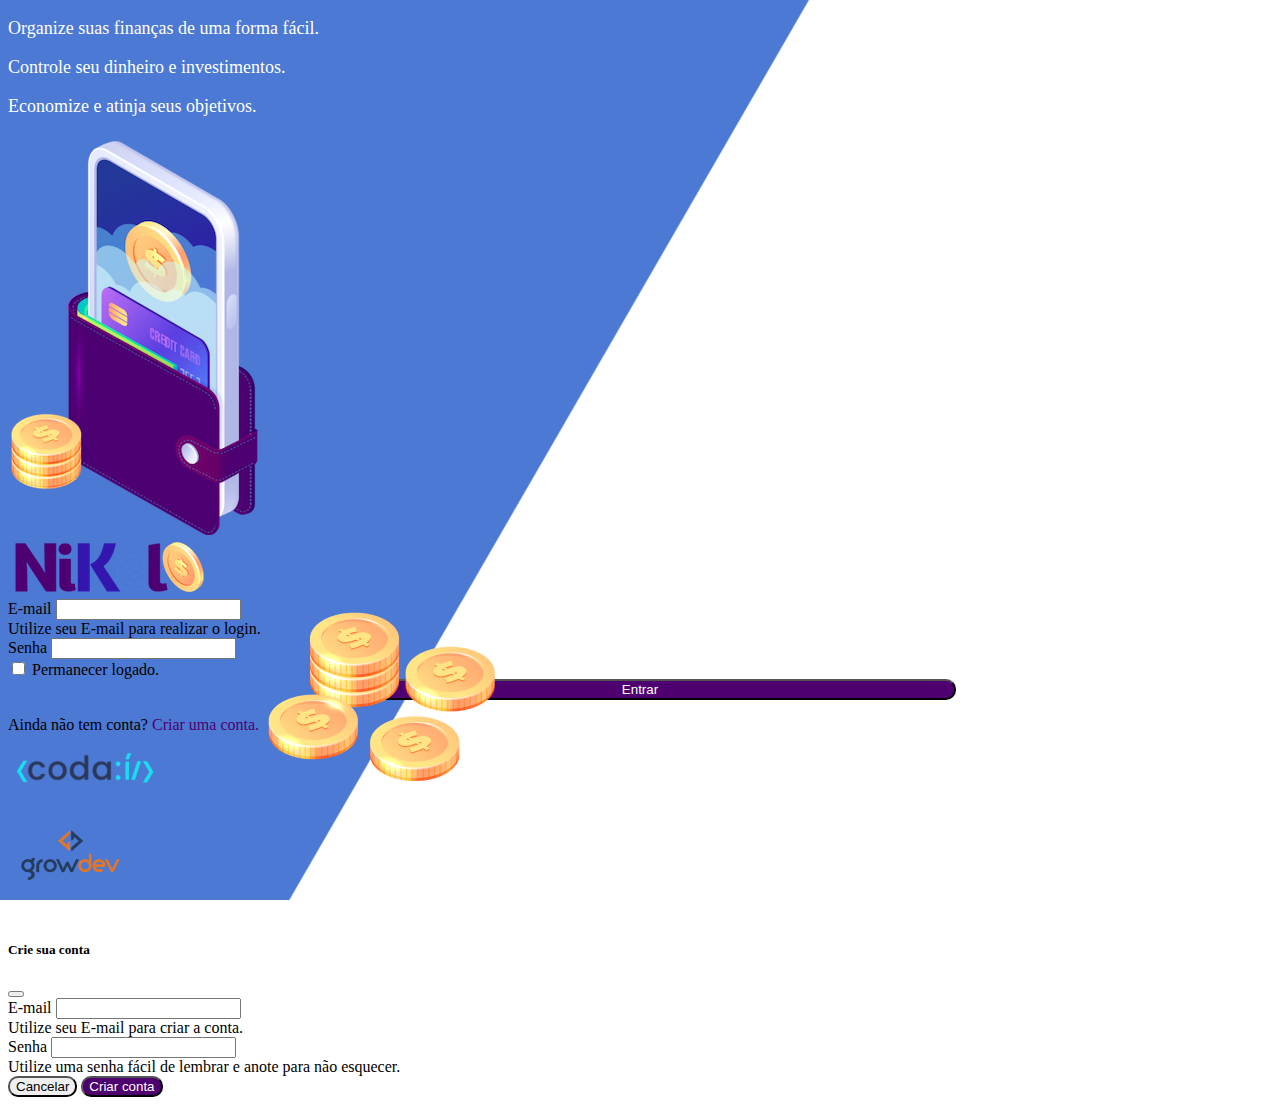
==== public/index.html @ 61b8b4e1 "Iniciando o GIT" ====
<!DOCTYPE html>
<html lang="pt">
<head>
    <meta charset="UTF-8">
    <meta http-equiv="X-UA-Compatible" content="IE=edge">
    <meta name="viewport" content="width=device-width, initial-scale=1.0">
    <title>Nikel</title>
    <link href="https://cdn.jsdelivr.net/npm/bootstrap@5.1.3/dist/css/bootstrap.min.css" rel="stylesheet" integrity="sha384-1BmE4kWBq78iYhFldvKuhfTAU6auU8tT94WrHftjDbrCEXSU1oBoqyl2QvZ6jIW3" crossorigin="anonymous">
    <link rel="stylesheet" href="./css/styles.css">
</head>
<body id="login">
    <main>
        <div class="container">
            <div class="row vh-100">
                <div class="col d-flex justify-contend-center my-5 flex-column">
                    <div class="text-login">
                        <p>Organize suas finanças de uma forma fácil.</p>
                        <p>Controle seu dinheiro e investimentos.</p>
                        <p>Economize e atinja seus objetivos.</p>
                    </div>
                    <div class="text-center">
                        <img src="./assets/images/pocket.png" alt="Image pocket" class="img-fluid" srcset="">
                        <img src="./assets/images/coins.png" alt="Image coins" class="img-fluid d-none d-md-inline coins" srcset="">
                    </div>
                </div>   
                <div class="col d-flex justify-contend-center my-5 flex-column">
                    <div class="container">
                        <div class="row">
                            <div class="col">
                                <div class="text-center mb-3">
                                    <img src="./assets/images/nikel-logo.png" alt="Nikel logo" class="img-fluid" srcset="">
                                </div>  
                            </div>
                        </div>
                        <div class="row">
                            <div class="col">
                                <form id="login-form">
                                    <div class="mb-3">
                                      <label for="email-input" class="form-label">E-mail</label>
                                      <input type="email" class="form-control" id="email-input" aria-describedby="emailHelp">
                                      <div id="emailHelp" class="form-text">Utilize seu E-mail para realizar o login.</div>
                                    </div>
                                    <div class="mb-3">
                                      <label for="password-input" class="form-label">Senha</label>
                                      <input type="password" class="form-control" id="password-input">
                                    </div>
                                    <div class="mb-3 form-check">
                                      <input type="checkbox" class="form-check-input" id="session-check">
                                      <label class="form-check-label" for="session-check">Permanecer logado.</label>
                                    </div>
                                    <button type="submit" class="btn button-login">Entrar</button>
                                </form>
                            </div>
                        </div>
                        <div class="row">
                            <div class="col">
                                <p id="link-conta" class="text-center mt-2 form-text" data-bs-toggle="modal" data-bs-target="#register-modal">Ainda não tem conta? 
                                <span class="link-default">Criar uma conta.</span></p>
                            </div>
                        </div>
                            <div class="row">
                                <div class="col">
                                    <div class="text-center mt-5">
                                        <img src="./assets/images/codai-logo.png" alt="Codai logo" class="img-fluid" srcset="">
                                    </div>
                                </div>
                            </div>
                        <div class="row">
                            <div class="col">
                                <div class="text-center">
                                    <img src="./assets/images/growdev-logo.png" alt="Growdev logo" class="img-fluid" srcset="">
                                </div>
                            </div>
                        </div>
                    </div>
                </div>             
            </div>
        </div>
         
  <!-- Modal -->
  <div class="modal fade" id="register-modal" tabindex="-1" aria-labelledby="exampleModalLabel" aria-hidden="true">
    <div class="modal-dialog">
      <div class="modal-content">
        <div class="modal-header">
          <h5 class="modal-title" id="exampleModalLabel">Crie sua conta</h5>
          <button type="button" class="btn-close" data-bs-dismiss="modal" aria-label="Close"></button>
        </div>
        <form id="create-form">
        <div class="modal-body">
                <div class="mb-3">
                  <label for="email-create-input" class="form-label">E-mail</label>
                  <input type="email" class="form-control" id="email-create-input" aria-describedby="emailHelp" required>
                  <div id="emailHelp" class="form-text">Utilize seu E-mail para criar a conta.</div>
                </div>
                <div class="mb-3">
                  <label for="password-create-input" class="form-label">Senha</label>
                  <input type="password" class="form-control" id="password-create-input" required>
                  <div id="emailHelp" class="form-text">Utilize uma senha fácil de lembrar e anote para não esquecer.</div>
                </div>
                </div>
        <div class="modal-footer">
          <button type="button" class="bnt-secondary button-cancel" 
          data-bs-dismiss="modal">Cancelar</button>
          <button type="submit" class="button-default">Criar conta</button>
        </div>
        </form>
      </div>
    </div>
  </div>

    </main>
    
    <script src="https://cdn.jsdelivr.net/npm/bootstrap@5.1.3/dist/js/bootstrap.bundle.min.js" integrity="sha384-ka7Sk0Gln4gmtz2MlQnikT1wXgYsOg+OMhuP+IlRH9sENBO0LRn5q+8nbTov4+1p" crossorigin="anonymous"></script>
    <script src="./js/index.js"></script>
</body>
</html>
---- public/css/styles.css ----
#login {
    background: linear-gradient(120deg, #4c79d3 44.9%, #ffffff 45%) no-repeat fixed;
}

#app{
    background: linear-gradient(120deg, #ffffff 44.9%, #4c79d3 45%) no-repeat fixed; 
}

header {
    border-bottom: 1px solid #bebcbc;
    padding: 5px;
    background-color: #ffffff;
}

.color-primary{
    color: #4e0070;
}

.icon-detail{
    font-size: 50px;
    margin-right: 10px;
    vertical-align: middle;

}

.color-secondary{
    color: #4c79d3;
}

.text-login {
    color: #ffffff;
    font-size: 18px;
    font-weight: 500;
}

.coins{
    position: absolute;
    bottom: 100px;
}

.button-login{
    border-radius: 10px;
    background-color: #4e0070;
    color: #ffffff;
    width: 50%;
    margin: 0 25%;
    
}

.button-default{
    border-radius: 10px;
    background-color: #4e0070;
    color: #ffffff;

}

.button-cancel{
    border-radius: 10px;
}

.button-login:hover, .button-default:hover{
    background: #4c79d3;
    color: #ffffff;
}

.button-float{
    border-radius: 100%;
    height: 60px;
    width: 60px;
    position: fixed;
    padding: 0 !important;
    bottom: 1rem;
    right: 2rem;
    font-size: 35px;
    border: 2px solid #4e0070;
    background-color: #4e0070;
    color: #ffffff;
}

.button-float:hover{
    border: 2px solid #4c79d3;
    background-color: #ffffff;
    color: #4c79d3;
}

.link-default{
    color: #4e0070;
    cursor: pointer;
}

.link-default:hover{
    color: #4c79d3;
}

.info{
    background-color: #ffffff;
    border-radius: 20px 20px 0px 0px;
    padding: 20px 0px 0px;
}

.logout{
    min-width: 5rem !important;
    
}

.menu{
    margin-right: 20px;
}
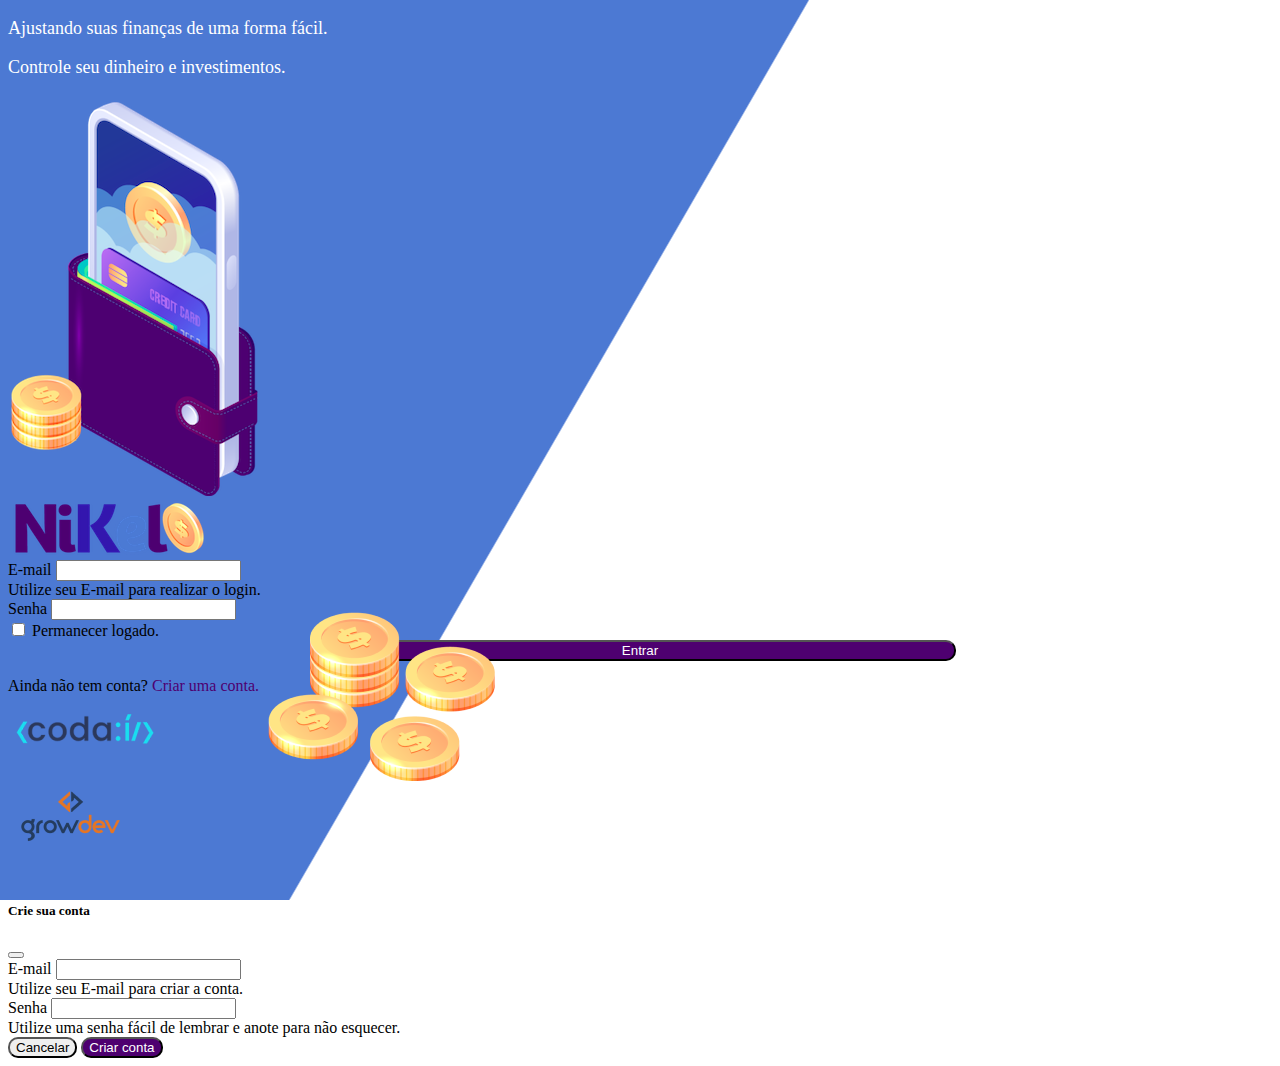
==== commit aef1f6c6: "Alteração Index" ====
--- a/public/index.html
+++ b/public/index.html
@@ -14,9 +14,8 @@
             <div class="row vh-100">
                 <div class="col d-flex justify-contend-center my-5 flex-column">
                     <div class="text-login">
-                        <p>Organize suas finanças de uma forma fácil.</p>
+                        <p>Ajustando suas finanças de uma forma fácil.</p>
                         <p>Controle seu dinheiro e investimentos.</p>
-                        <p>Economize e atinja seus objetivos.</p>
                     </div>
                     <div class="text-center">
                         <img src="./assets/images/pocket.png" alt="Image pocket" class="img-fluid" srcset="">
